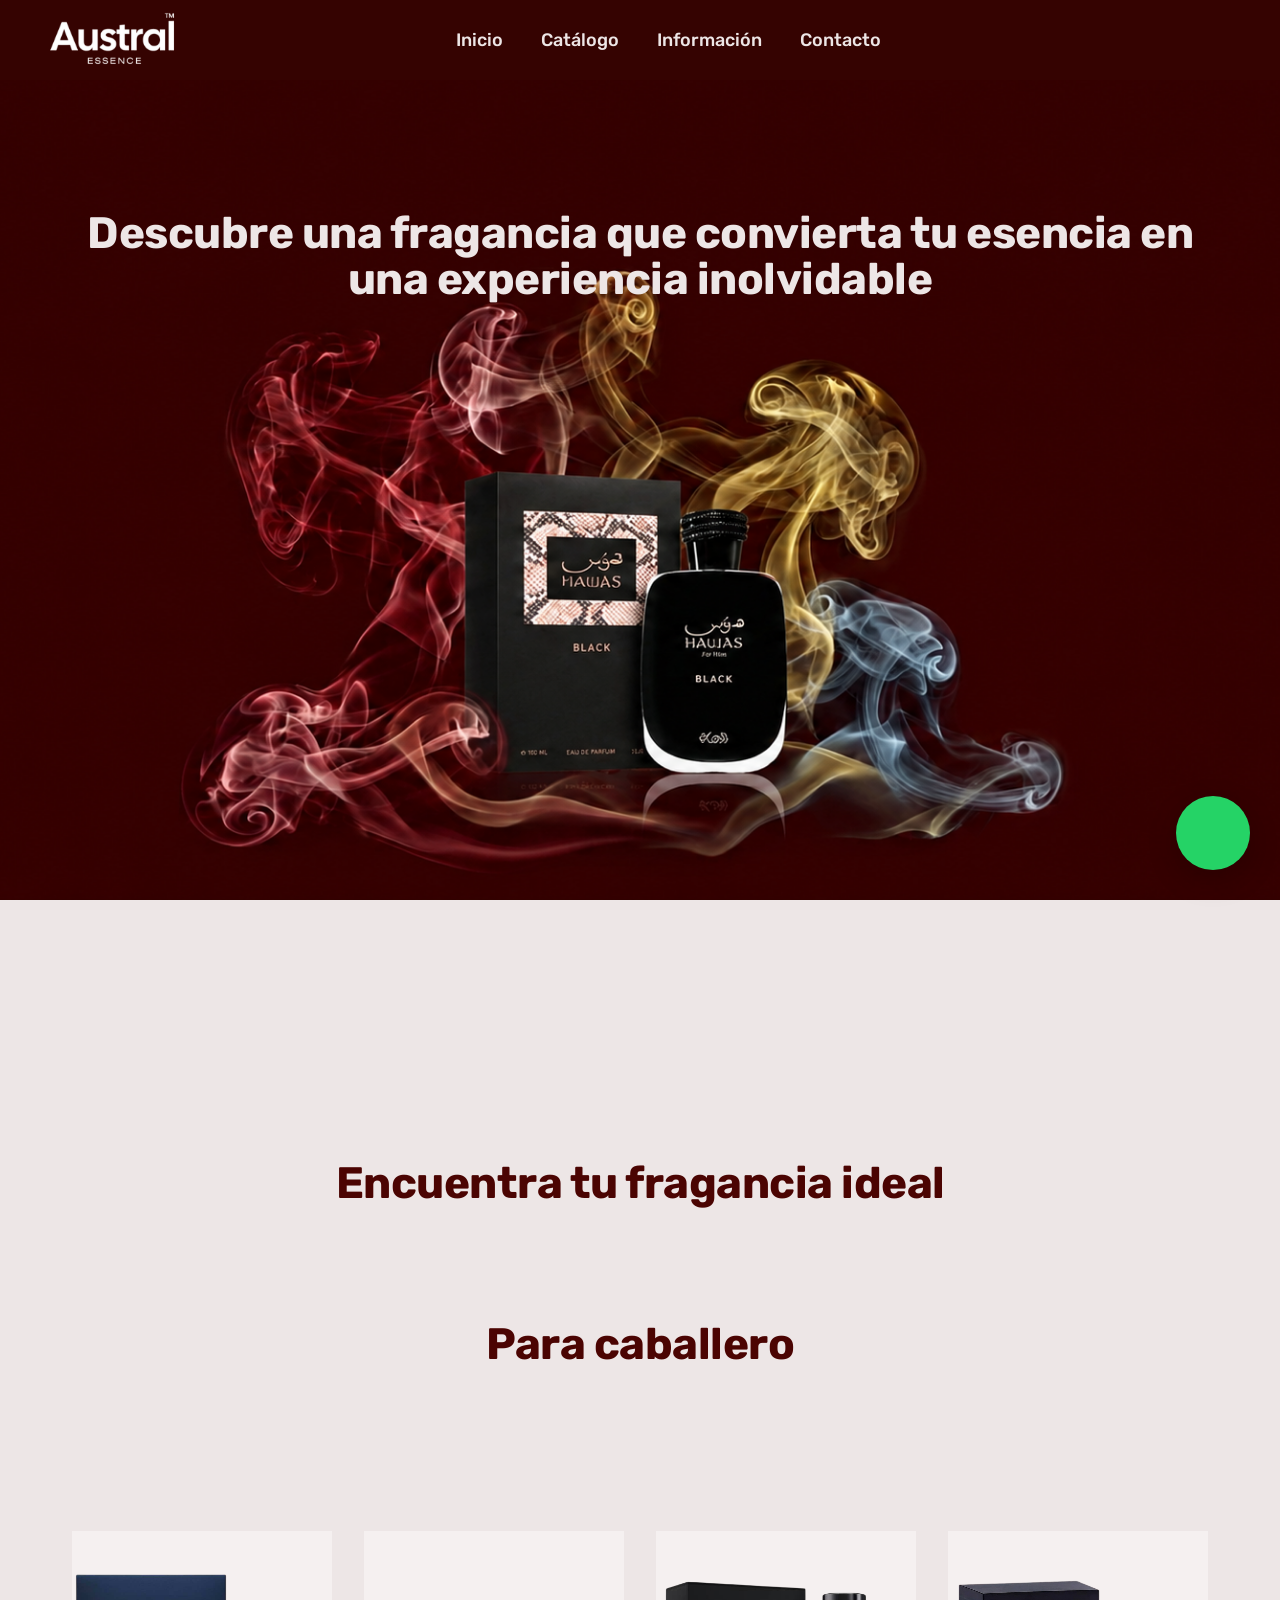
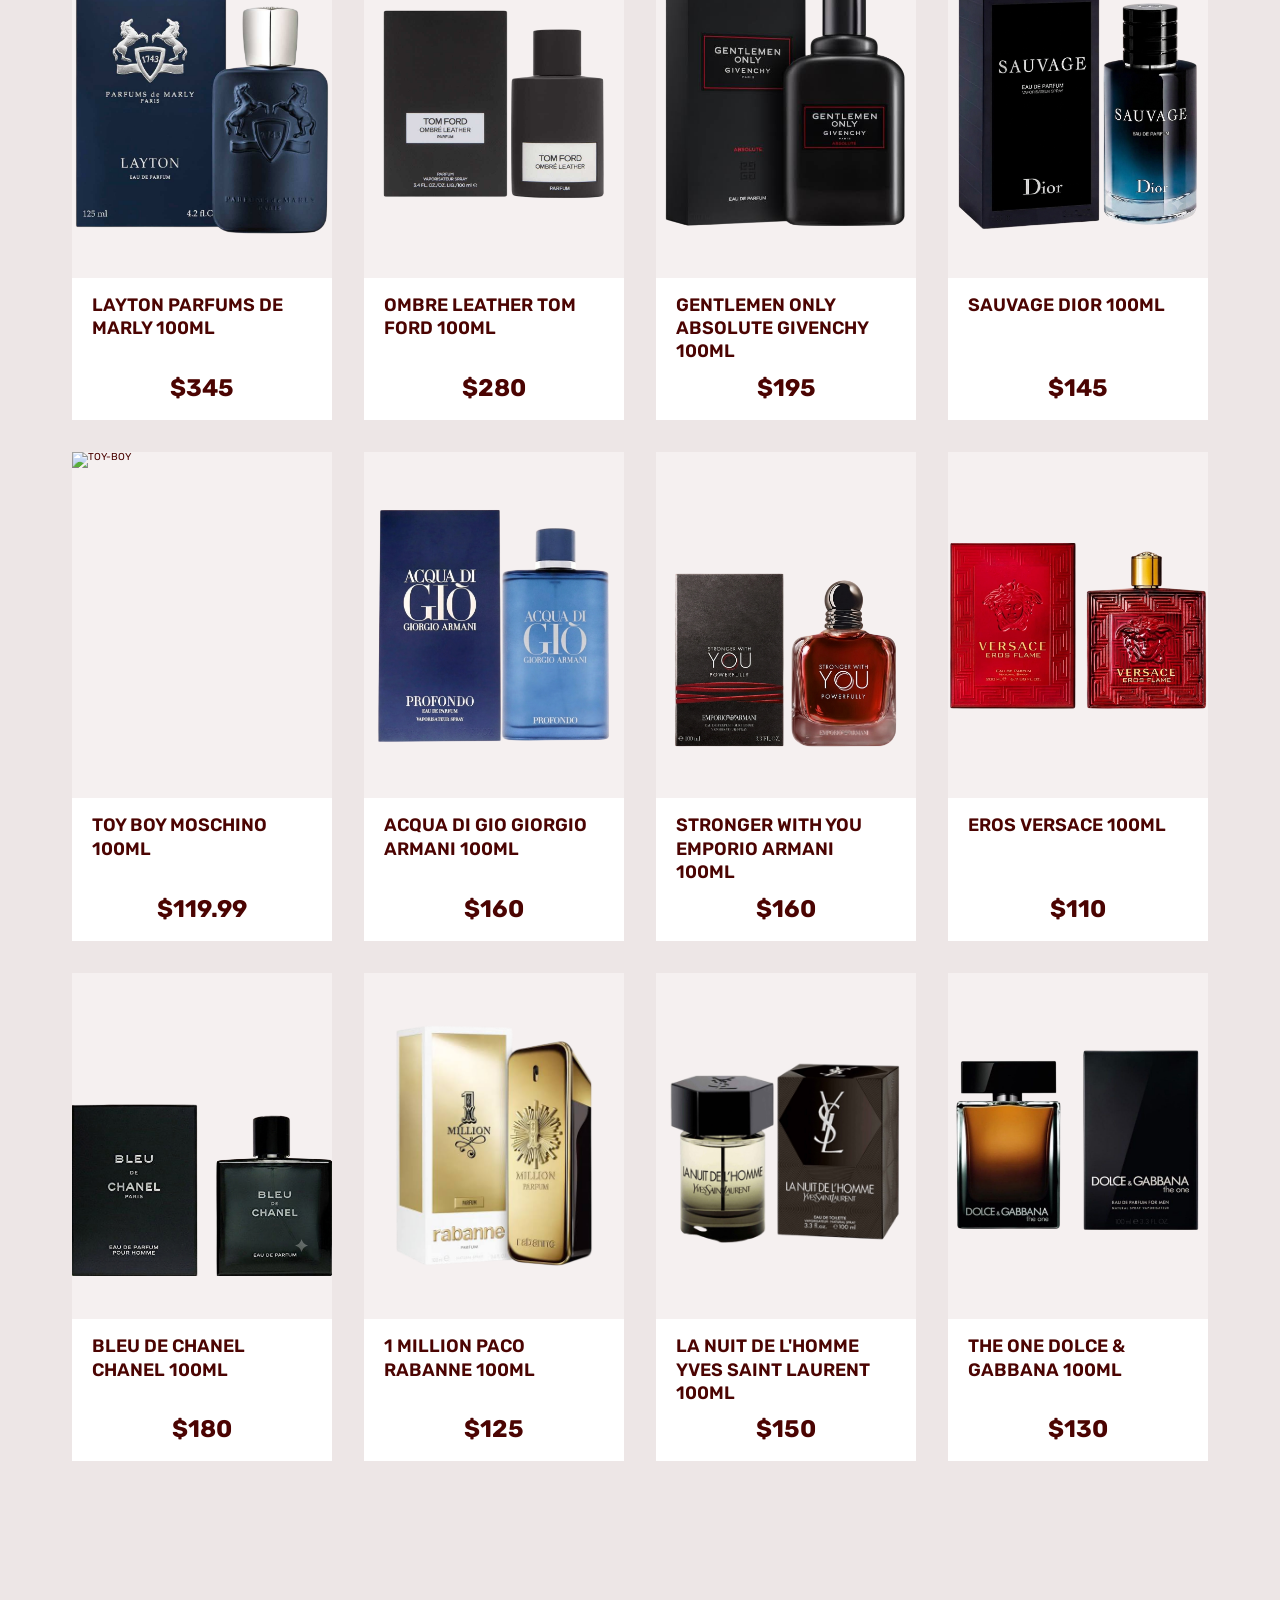
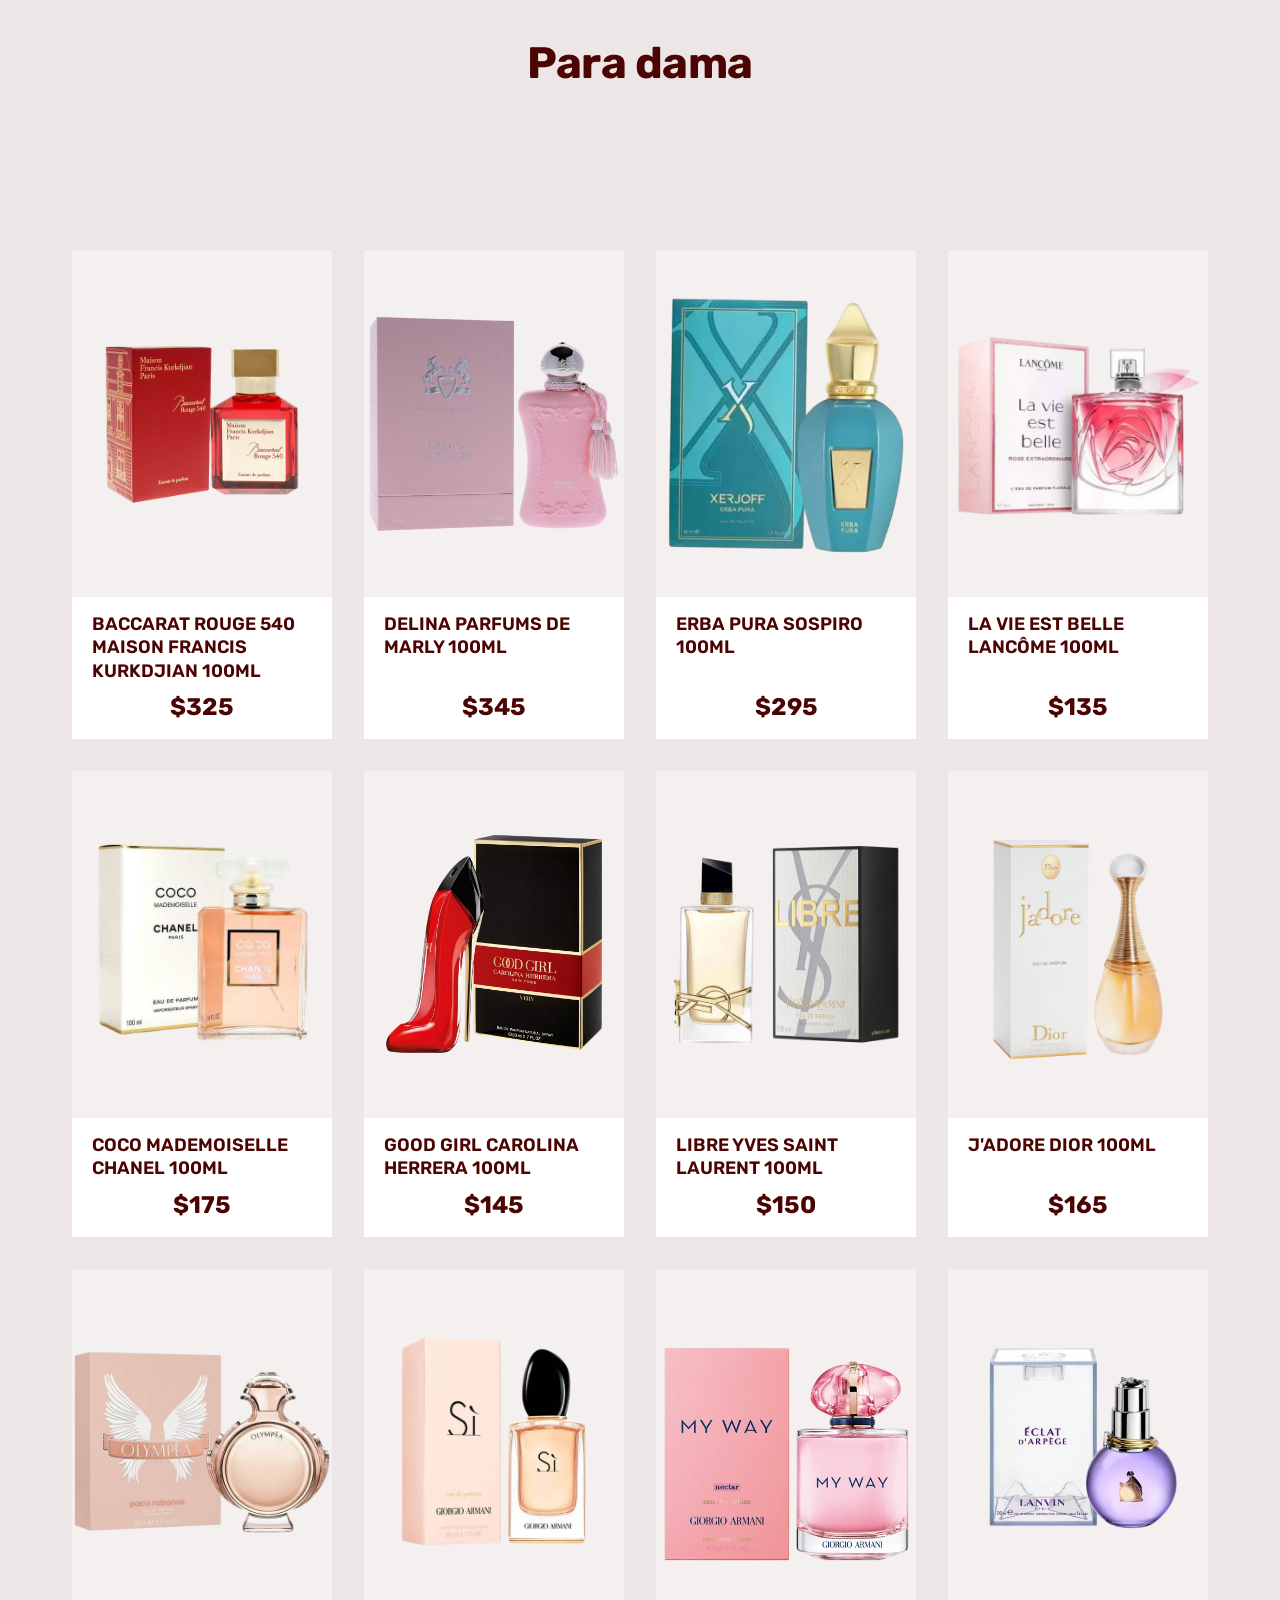
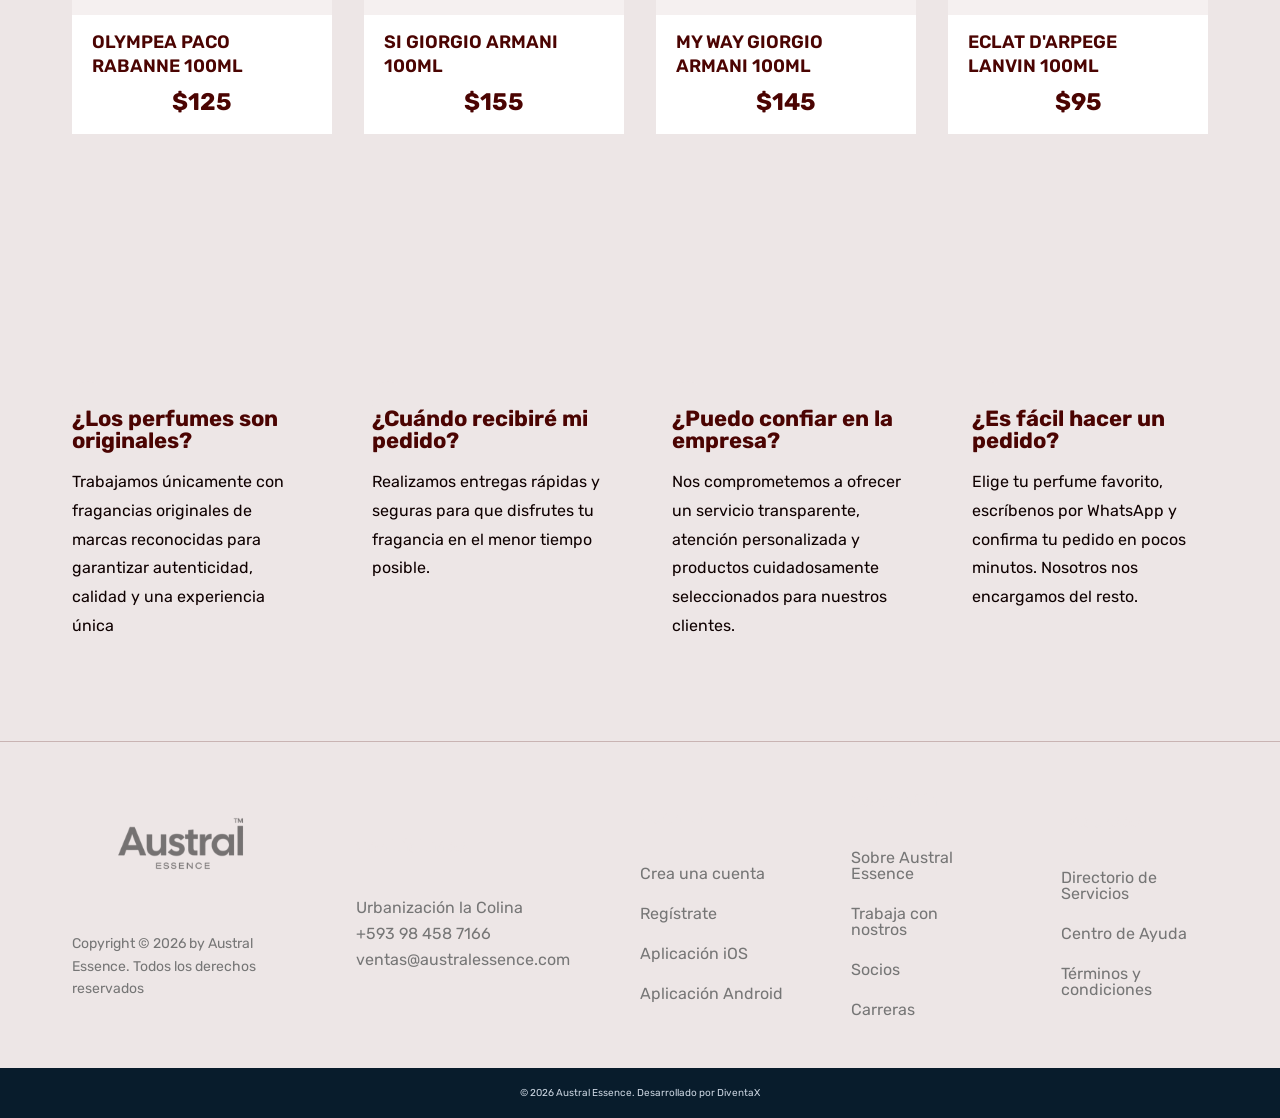
==== catalog.html @ ad8ed6f2 "Primer commit - Proyecto Austral Essence" ====
<!doctype html>
<html lang="en">
  <head>
    <meta charset="UTF-8" />
    <meta http-equiv="X-UA-Compatible" content="IE=edge" />
    

    <!-- Always include this line of code!!! -->
    <meta name="viewport" content="width=device-width, initial-scale=1.0" />   

    
    

    <link rel="stylesheet" href="css/general.css" />
    <link rel="stylesheet" href="css/style.css" />
    <link rel="stylesheet" href="css/queries.css" />
    <link rel="stylesheet" href="css/catalog.css" />

    <link rel="preconnect" href="https://fonts.gstatic.com" />
    <link
      href="https://fonts.googleapis.com/css2?family=Rubik:wght@400;500;600;700&display=swap"
      rel="stylesheet"
    />

    <script type="module" src="https://unpkg.com/ionicons@5.4.0/dist/ionicons/ionicons.esm.js"></script>
    <script nomodule src="https://unpkg.com/ionicons@5.4.0/dist/ionicons/ionicons.js"></script>
    
    <script defer src="js/script.js"></script>

    <title>Austral Essence</title>
  </head>

  <body>
    <div class="nav-hero-container">
      <header class="header">
        <a href="index.html">
          <img class="logo" alt="Negocio logo" src="img/logo.png" />
        </a>

        <nav class="main-nav">
          <ul class="main-nav-list">
            <li><a class="main-nav-link" href="index.html">Inicio</a></li>
            <li><a class="main-nav-link" href="catalog.html">Catálogo</a></li>
            <li><a class="main-nav-link" href="#">Información</a></li>
            <li><a class="main-nav-link" href="#contact">Contacto</a></li>
          </ul>
        </nav>

        <button class="btn-mobile-nav">
          <ion-icon class="icon-mobile-nav" name="menu-outline"></ion-icon>
          <ion-icon class="icon-mobile-nav" name="close-outline"></ion-icon>
        </button>

        <a href="#" class="nav-icon cart-icon">
          <ion-icon name="cart-outline"></ion-icon>
        </a>
      </header>

      <section class="section-hero">
        <div class="hero">
          <div class="hero-text-box">
            <h1 class="heading-primary hero-title">
              Descubre una fragancia que convierta tu esencia en una experiencia inolvidable
            </h1>

            
          </div>
          <div class="hero-img-box"></div>
        </div>
      </section>
    </div>

    
    <section class="container-catalog ">
      <div class="grid red">
        <h2 class="heading-primary hero-title red">
            Encuentra tu fragancia ideal
        </h2>

        <h2 class="heading-secondary red">
            Para caballero
        </h2>

        <div class ="catalog-window">
                                                       
               
        </div>
        

        <h2 class="heading-secondary red">
            Para dama
        </h2>

        <div class ="catalog-window">
             
        </div>
      </div>
    </section>

    <section class="section-featured">
        <div class="container grid grid--4-cols">
          <div class="feature">
            <ion-icon class="feature-icon" name="medal-outline"></ion-icon>
            <p class="feature-title">¿Los perfumes son originales?</p>
            <p class="feature-text">
              Trabajamos únicamente con fragancias originales de marcas reconocidas para garantizar autenticidad, calidad y una experiencia única
            </p>
          </div>
          <div class="feature">
            <ion-icon class="feature-icon" name="star-outline"></ion-icon>
            <p class="feature-title">¿Cuándo recibiré mi pedido?</p>
            <p class="feature-text">
             Realizamos entregas rápidas y seguras para que disfrutes tu fragancia en el menor tiempo posible.
            </p>
          </div>
          <div class="feature">
            <ion-icon
              class="feature-icon"
              name="accessibility-outline"
            ></ion-icon>
            <p class="feature-title">¿Puedo confiar en la empresa?</p>
            <p class="feature-text">
              Nos comprometemos a ofrecer un servicio transparente, atención personalizada y productos cuidadosamente seleccionados para nuestros clientes.
            </p>
          </div>
          <div class="feature">
            <ion-icon
              class="feature-icon"
              name="shield-checkmark-outline"
            ></ion-icon>
            <p class="feature-title">¿Es fácil hacer un pedido?</p>
            <p class="feature-text">
              Elige tu perfume favorito, escríbenos por WhatsApp y confirma tu pedido en pocos minutos. Nosotros nos encargamos del resto.
            </p>
          </div>
        </div>
      </section>

      <a
        href="https://w.app/uwqazv"
        class="whatsapp-btn"
        target="_blank"
        aria-label="Contactar por WhatsApp"
      >

      <ion-icon name="logo-whatsapp"></ion-icon>
    </a>

    <footer class="footer" id="contact">
      <div class="container grid grid--footer">        
        <div class="logo-col">
          <a href="#" class="footer-logo">
            <img class="logo" alt="Omnifood logo" src="img/logo.png" />
          </a>

          <div>
          <ul class="social-links">
            <li>
              <a class="footer-link" href="#"
                ><ion-icon class="social-icon" name="logo-instagram"></ion-icon
              ></a>
            </li>
            <li>
              <a class="footer-link" href="#"
                ><ion-icon class="social-icon" name="logo-facebook"></ion-icon
              ></a>
            </li>
            <li>
              <a class="footer-link" href="https://wa.link/pkm6du"
                ><ion-icon class="social-icon" name="logo-whatsapp"></ion-icon
              ></a>
            </li>
          </ul>
          </div>         
          
          <p class="copyright">
            Copyright &copy; <span class="year">2026</span> by Austral Essence.
            Todos los derechos reservados
          </p>
        </div>

        <div class="address-col">
          <p class="footer-heading">Contáctanos</p>
          <address class="contacts">
            <p class="address">Urbanización la Colina </p>
            <p>
              <a class="footer-link" href="https://wa.link/pkm6du"> +593 98 458 7166
              <a />
              <a class="footer-link" href="mailto:aquarpilardevida@gmail.com"
                >ventas@australessence.com</a
              >
            </p>
          </address>
        </div>

        <nav class="nav-col">
          <p class="footer-heading">Cuenta</p>
          <ul class="footer-nav">
            <li><a class="footer-link" href="#">Crea una cuenta</a></li>
            <li><a class="footer-link" href="#">Regístrate</a></li>
            <li><a class="footer-link" href="#">Aplicación iOS </a></li>
            <li><a class="footer-link" href="#">Aplicación Android</a></li>
          </ul>
        </nav>

        <nav class="nav-col">
          <p class="footer-heading">Compañía</p>
          <ul class="footer-nav">
            <li><a class="footer-link" href="#">Sobre Austral Essence</a></li>
            <li><a class="footer-link" href="#">Trabaja con nostros</a></li>
            <li><a class="footer-link" href="#">Socios</a></li>
            <li><a class="footer-link" href="#">Carreras</a></li>
          </ul>
        </nav>

        <nav class="nav-col">
          <p class="footer-heading">Recursos</p>
          <ul class="footer-nav">
            <li><a class="footer-link" href="#">Directorio de Servicios </a></li>
            <li><a class="footer-link" href="#">Centro de Ayuda</a></li>
            <li><a class="footer-link" href="#">Términos y condiciones</a></li>
          </ul>
        </nav>
      </div>
    </footer>

      <footer class="diventax">
      <p>© 2026 Austral Essence. Desarrollado por DiventaX</p>
    </footer> 

    <script src="js/perfums.js"></script>
    <script src="js/catalog.js"></script>
  </body>
</html>
---- css/general.css ----
/* COLORES */
/* texto general: #ede6e6
  fondo: #4B0402 
  hover: #c9b4b3*/

* {
  padding: 0;
  margin: 0;
  box-sizing: border-box;
}

html {
  /* font-size: 10px; */

  /* 10px / 16px = 0.625 = 62.5% */
  /* Percentage of user's browser font-size setting */
  font-size: 62.5%;
  overflow-x: hidden;

  /* Does NOT work on Safari */
  /* scroll-behavior: smooth; */
}

body {
  font-family: "Rubik", sans-serif;
  line-height: 1;
  font-weight: 400;
  color: #ede6e6;
  overflow-x: hidden;
  background-color: #ede6e6;
}

/**************************/
/* GENRAL REUSABLE COMPONENTS */
/**************************/

.container {
  /* 1140px */
  max-width: 120rem;
  padding: 0 3.2rem;
  margin: 0 auto;
}

.grid {
  display: grid;
  column-gap: 6.4rem;
  row-gap: 9.6rem;

  /* margin-bottom: 9.6rem; */
}

/* .grid:last-child {
  margin-bottom: 0;
} */

.grid:not(:last-child) {
  margin-bottom: 9.6rem;
}

.grid--2-cols {
  grid-template-columns: repeat(2, 1fr);
}

.grid--3-cols {
  grid-template-columns: repeat(3, 1fr);
}

.grid--4-cols {
  grid-template-columns: repeat(4, 1fr);
}

/* .grid--5-cols {
  grid-template-columns: repeat(5, 1fr);
} */

.grid--center-v {
  align-items: center;
}

.heading-primary,
.heading-secondary,
.heading-tertiary {
  font-weight: 700;
  color: #4b0402;
  /* color: #45260a; */
  /* color: #343a40; */
  letter-spacing: -0.5px;
}

.heading-primary {
  font-size: 6rem;
  line-height: 1.05;
  margin-bottom: 3.2rem;
}

.heading-secondary {
  display: flex;
  font-size: 4.4rem;
  line-height: 1.2;
  margin-bottom: 9.6rem;
  justify-content: center;
}

.heading-tertiary {
  font-size: 3rem;
  line-height: 1.2;
  margin-bottom: 3.2rem;
  justify-content: center;
}

.subheading {
  display: block;
  font-size: 2rem;
  font-weight: 500;
  color: #53beeb;
  text-transform: uppercase;
  margin-bottom: 1.6rem;
}

.btn,
.btn:link,
.btn:visited {
  display: inline-block;

  text-decoration: none;
  font-size: 2.4rem;
  font-weight: 600;
  padding: 1.6rem 3.2rem;
  border-radius: 9px;

  /* Only necessary for .btn */
  border: none;
  cursor: pointer;
  font-family: inherit;

  /* Put transition on original "state" */
  /* transition: background-color 0.3s; */
  transition: all 0.3s;
}

.btn--full:link,
.btn--full:visited {
  background-color: #ede6e6;
  color: #4b0402;
}

.btn--full:hover,
.btn--full:active {
  background-color: #c9b4b3;
}

.btn--outline:link,
.btn--outline:visited {
  background-color: #edfaf9;
  color: #152943;
}

.btn--outline:hover,
.btn--outline:active {
  background-color: #dcf6f3;

  /* border: 3px solid #fff; */

  /* Trick to add border inside */
  box-shadow: inset 0 0 0 3px #dcf6f3;
}

.btn--form {
  background-color: #edfaf9;
  color: #152943;
  align-self: end;
  padding: 1.2rem;
}

.btn--form:hover {
  background-color: #b9ede8;
  color: #555;
}

.link:link,
.link:visited {
  display: inline-block;
  color: #47bcb1;
  text-decoration: none;
  border-bottom: 1px solid currentColor;
  padding-bottom: 2px;
  transition: all 0.3s;
}

.link:hover,
.link:active {
  color: #87d2f1;
  border-bottom: 1px solid transparent;
}

.list {
  list-style: none;
  display: flex;
  flex-direction: column;
  gap: 1.6rem;
}

.list-item {
  font-size: 1.8rem;
  display: flex;
  align-items: center;
  gap: 1.6rem;
  line-height: 1.2;
}

.list-icon {
  width: 3rem;
  height: 3rem;
  color: #87d2f1;
}

*:focus {
  outline: none;
  /* outline: 4px dotted #e67e22; */
  /* outline-offset: 8px; */
  box-shadow: 0 0 0 0.8rem rgba(86, 206, 230, 0.5);
}

/* HELPER/SETTINGS CLASSES */
.margin-right-sm {
  margin-right: 1.6rem !important;
}

.margin-bottom-md {
  margin-bottom: 4.8rem !important;
}

.center-text {
  text-align: center;
}

strong {
  font-weight: 500;
}

.whatsapp-btn {
  position: fixed;
  bottom: 3rem;
  right: 3rem;
  width: 7.4rem;
  height: 7.4rem;
  background-color: #25d366;
  color: #fff;
  border-radius: 50%;
  display: flex;
  justify-content: center;
  align-items: center;
  text-decoration: none;
  box-shadow: 0 10px 30px rgba(0, 0, 0, 0.2);
  z-index: 9999;
  transition: all 0.3s ease;
}

.whatsapp-btn ion-icon {
  font-size: 4.4rem;
}

.white {
  color: #ede6e6 !important;
}

.red {
  color: #4b0402 !important;
}

.diventax {
  background: #081c2c;
  text-align: center;
  padding: 2rem;
  color: #cbd5e1;
}

.diventax p {
  margin: 0;
}
---- css/style.css ----
/**************************/
/* HEADER */
/**************************/

.nav-hero-container {
  width: 100%;
  height: 100vh;
  background-image: url("../img/hero-section.png");
  background-size: cover;

  background-position: center;
}
.header {
  display: flex;
  justify-content: space-between;
  align-items: center;
  /* background-color: #4b0402; */

  /* Because we want header to be sticky later */
  height: 8rem;
  padding: 0 4.8rem;

  position: fixed; /* Cambiado de 'relative' a 'fixed' */
  top: 0;
  left: 0;
  right: 0;
  z-index: 9999; /* Asegura que esté por encima de otros elementos */
  background-color: #350301; /* Fondo semi-transparente para legibilidad */
  backdrop-filter: blur(10px); /* Efecto de desenfoque opcional */
}

.logo {
  height: 7rem;
  align-self: baseline;
}

.nav-icon {
  bottom: 3rem;
  right: 3rem;
  width: 7.4rem;
  height: 7.4rem;
  color: #ede6e6;
  font-size: 4rem;
  display: flex;
  justify-content: center;
  align-items: center;
  text-decoration: none;

  transition: all 0.3s ease;
}

.main-nav {
  flex: 1;
  display: flex;
  justify-content: center;
}

.main-nav-list {
  list-style: none;
  display: flex;
  align-items: center;
  gap: 3.8rem;
}

.main-nav-link:link,
.main-nav-link:visited {
  display: inline-block;
  text-decoration: none;
  color: #ede6e6;
  font-weight: 500;
  font-size: 1.8rem;
  transition: all 0.3s;
}

.main-nav-link:hover,
.main-nav-link:active {
  color: #c9b4b3;
}

.main-nav-link.nav-cta:link,
.main-nav-link.nav-cta:visited {
  padding: 1.2rem 2.4rem;
  border-radius: 9px;
  color: #4b0402;
  background-color: #ede6e6;
}

.main-nav-link.nav-cta:hover,
.main-nav-link.nav-cta:active {
  background-color: #c9b4b3;
}

/* MOBILE */
.btn-mobile-nav {
  border: none;
  background: none;
  cursor: pointer;

  display: none;
}

.icon-mobile-nav {
  height: 4.8rem;
  width: 4.8rem;
  color: #333;
}

.icon-mobile-nav[name="close-outline"] {
  display: none;
}

/**************************/
/* HERO SECTION */
/**************************/

.section-hero {
  display: flex;
  align-items: center;
  /* background-color: #dcf6f3; */
  /* padding: 14.8rem 0 14.8rem 0; */
  /* height: 100vh; */
}

.hero {
  max-width: 130rem;
  margin: 0 auto;
  padding: 0 3.2rem;
  display: grid;
  grid-template-rows: 1fr 1fr;
  gap: 9.6rem;
  align-items: center;
  justify-content: center;
}

/* .hero-description {
  font-size: 2.4rem;
  line-height: 1.6;
  margin-bottom: 4.8rem;
  color: #dcf6f3;
} */

.hero-title {
  color: #ede6e6;
  text-align: center;
  padding-top: 8rem;
  margin-top: 13rem;
}

.hero-btn-container {
  display: flex;
  justify-content: center;
}

/* ==========================
====SECTION BRANDS ======
========================== */

.section-brands {
  padding: 10rem 0;
  background-color: #ede6e6;
}

.brands-description {
  max-width: 72rem;
  margin: 2rem auto 8rem;
  text-align: center;
  font-size: 1.9rem;
  line-height: 1.8;
  color: #6b7280;
}

.brands-grid {
  display: grid;
  grid-template-columns: repeat(5, 1fr);
  gap: 3.2rem;
  align-items: center;
}

.brand-card {
  background: #fff;
  border-radius: 1.8rem;
  padding: 3rem;
  display: flex;
  justify-content: center;
  align-items: center;

  box-shadow: 0 1rem 3rem rgba(0, 0, 0, 0.05);

  transition: all 0.35s;
}

.brand-card:hover {
  transform: translateY(-8px);

  box-shadow: 0 2rem 4rem rgba(0, 0, 0, 0.1);
}

.brand-card img {
  width: 15rem;

  max-width: 100%;

  filter: grayscale(100%);

  opacity: 0.8;

  transition: 0.35s;
}

.brand-card:hover img {
  filter: grayscale(0);

  opacity: 1;
}

/***************************/
/*******SERVICES************/
/***************************/

.section-services {
  padding: 10rem 0;
  background-color: #ede6e6;
}

.services-description {
  max-width: 75rem;
  margin: 2.4rem auto 8rem auto;
  text-align: center;
  font-size: 1.9rem;
  line-height: 1.8;
  color: #6b7280;
}

.services-slider {
  display: flex;
  align-items: center;
  gap: 2.4rem;
}

.slider-window {
  overflow: hidden;
  flex: 1;
}

.slider-track {
  display: flex;
  gap: 3.2rem;
  transition: transform 0.1s cubic-bezier(0.4, 0, 0.2, 1);
}

.service-card {
  min-width: calc((100% - 6.4rem) / 3);
  display: flex;
  flex-direction: column;
  overflow: hidden;
  background: #fff;

  box-shadow: 0 1rem 3rem rgba(0, 0, 0, 0.06);
  transition: all 0.35s;
}

.service-card:hover {
  transform: translateY(-10px);
  box-shadow: 0 2rem 4rem rgba(0, 0, 0, 0.12);
}

.service-img {
  width: 100%;
  object-fit: cover;
  display: block;
}

.service-content {
  padding: 3rem;
  display: flex;
  flex-direction: column;
  flex: 1;
  color: #4b0402;
}

.service-title {
  font-size: 2.6rem;
  color: #4b0402;
  margin-bottom: 1rem;
  line-height: 1.2;

  align-self: center;
  text-align: center;

  /* Same height for all titles */
  min-height: calc(2.6rem * 1.2 * 2);

  display: flex;
  align-items: flex-start;
  justify-content: center;
}

.service-subtitle {
  font-size: 2rem;
  color: #4b0402;
  margin-bottom: 1rem;
  line-height: 1.2;
  align-self: center;
}

.service-text {
  font-size: 1.7rem;
  color: #6b7280;
  line-height: 1.8;
  margin-bottom: auto;
}

.slider-btn {
  width: 5rem;
  height: 5rem;
  border: none;
  border-radius: 50%;
  cursor: pointer;
  background-color: #ede6e6;
  color: #4b0402;
  display: flex;
  justify-content: center;
  align-items: center;
  transition: all 0.3s;
  flex-shrink: 0;
}

.slider-btn:hover {
  background-color: #4b0402;
  color: #ede6e6;
  transform: scale(1.05);
}

.slider-btn ion-icon {
  font-size: 4rem;
}

.service-img {
  transition: transform 0.45s;
}

.service-card:hover .service-img {
  transform: scale(1.08);
}

.service-link {
  position: relative;
}

.service-link:hover {
  padding-left: 0.4rem;
}

.slider-track {
  will-change: transform;
}

.perfum-price {
  color: #4b0402;
  align-self: center;
  font-size: 3rem;
  margin-bottom: 1rem;
}

.perfum-attributes {
  list-style: none;
  display: flex;
  flex-direction: column;
  gap: 2rem;
}

.perfum-attribute {
  font-size: 1.8rem;
  display: flex;
  align-items: center;
  gap: 1.6rem;
}

.perfum-icon {
  height: 2.4rem;
  width: 2.4rem;
  color: #4b0402;
}

/**************************/
/* HOW IT WORKS SECTION */
/**************************/

.section-how {
  padding: 9.6rem 0;
  background-color: #350301;
}

.step-number {
  font-size: 8.6rem;
  font-weight: 600;
  color: #ede6e6;
  margin-bottom: 1.2rem;
}

.white {
  color: #ede6e6 !important;
}

.step-description {
  font-size: 2rem;
  line-height: 1.8;
}

.step-img-box {
  position: relative;
  display: flex;
  align-items: center;
  justify-content: center;
}

.step-img {
  width: 45%;
  display: block;
  /* transform: translateX(23px); */
}

/**************************/
/* FEATURED */
/**************************/

.feature-icon {
  color: #4b0402;
  height: 3.2rem;
  width: 3.2rem;
  background-color: #ede6e6;
  margin-bottom: 3.2rem;
  padding: 1.6rem;
  border-radius: 50%;
}

.feature-title {
  font-size: 2.2rem;
  color: #4b0402;
  font-weight: 700;
  margin-bottom: 1.6rem;
}

.feature-text {
  font-size: 1.6rem;
  line-height: 1.8;
  color: #0f0100;
}

.section-featured {
  padding-top: 10rem;
  padding-bottom: 10rem;
  background-color: #ede6e6;
}

/**************************/
/* FOOTER */
/**************************/

.footer {
  padding: 5rem 0;
  border-top: 1px solid #c9b4b3;
  background-color: #ede6e6;
}

.grid--footer {
  grid-template-columns: 1.5fr 1.5fr 1fr 1fr 1fr;
  align-items: center;
}

.center {
  display: flex;
  align-items: center;
}

.logo-col {
  display: flex;
  flex-direction: column;
  align-items: center;
}

.logo-col img {
  filter: brightness(0);
  opacity: 50%;
}

.footer-logo {
  display: block;
  margin-bottom: 3.2rem;
}

.social-links {
  list-style: none;
  display: flex;
  gap: 2.4rem;
}

.social-icon {
  height: 2.4rem;
  width: 2.4rem;
}

.copyright {
  font-size: 1.4rem;
  line-height: 1.6;
  color: #767676;
  margin-top: 2rem;
  align-self: center;
}

.footer-heading {
  font-size: 1.8rem;
  font-weight: 500;
  margin-bottom: 4rem;
}

.contacts {
  font-style: normal;
  font-size: 1.6rem;
  line-height: 1.6;
}

.address {
  color: #767676;
}

.footer-nav {
  list-style: none;
  display: flex;
  flex-direction: column;
  gap: 2.4rem;
}

.footer-link:link,
.footer-link:visited {
  text-decoration: none;
  font-size: 1.6rem;
  color: #767676;
  transition: all 0.3s;
}

.footer-link:hover,
.footer-link:active {
  color: #555;
}
---- css/queries.css ----
/* rem and em do NOT depend on html font-size in media queries! Instead, 1rem = 1em = 16px */

/**************************/
/* BELOW 1344px (Smaller desktops) */
/**************************/

@media (max-width: 84em) {
  .hero {
    max-width: 120rem;
  }

  .heading-primary {
    font-size: 4.4rem;
  }

  .gallery {
    grid-template-columns: repeat(2, 1fr);
  }
}

/**************************/
/* BELOW 1200px (Landscape Tablets) */
/**************************/

@media (max-width: 75em) {
  html {
    /* 9px / 16px  */
    font-size: 56.25%;
  }

  .grid {
    column-gap: 4.8rem;
    row-gap: 6.4rem;
  }

  .heading-secondary {
    font-size: 3.6rem;
  }

  .heading-tertiary {
    font-size: 2.4rem;
  }

  .header {
    padding: 0 3.2rem;
  }

  .main-nav-list {
    gap: 3.2rem;
  }

  .hero {
    gap: 4.8rem;
  }

  .testimonials-container {
    padding: 9.6rem 3.2rem;
  }
}

/**************************/
/* BELOW 944px (Tablets) */
/**************************/

@media (max-width: 59em) {
  html {
    /* 8px / 16px = 0.5 = 50% */
    font-size: 50%;
  }

  .hero {
    grid-template-columns: 1fr;
    padding: 0 8rem;
    gap: 6.4rem;
  }

  .hero-text-box,
  .hero-img-box {
    text-align: center;
  }

  .hero-img {
    width: 60%;
  }

  .delivered-meals {
    justify-content: center;
    margin-top: 3.2rem;
  }

  .logos img {
    height: 2.4rem;
  }

  .step-number {
    font-size: 7.4rem;
  }

  .meal-content {
    padding: 2.4rem 3.2rem 3.2rem 3.2rem;
  }

  .section-testimonials {
    grid-template-columns: 1fr;
  }

  .gallery {
    grid-template-columns: repeat(6, 1fr);
  }

  .cta {
    /* 3/5 = 60% + 2/5 = 40% */
    grid-template-columns: 3fr 2fr;
  }

  .cta-form {
    grid-template-columns: 1fr;
  }

  .btn--form {
    margin-top: 1.2rem;
  }

  /* MOBILE NAVIGATION */
  .btn-mobile-nav {
    display: block;
    z-index: 9999;
  }

  .main-nav {
    background-color: rgba(255, 255, 255, 0.9);
    -webkit-backdrop-filter: blur(5px);
    backdrop-filter: blur(10px);
    position: absolute;
    top: 0;
    left: 0;
    width: 100%;
    height: 100vh;
    transform: translateX(100%);

    display: flex;
    align-items: center;
    justify-content: center;
    transition: all 0.5s ease-in;

    /* Hide navigation */
    /* Allows NO transitions at all */
    /* display: none; */

    /* 1) Hide it visually */
    opacity: 0;

    /* 2) Make it unaccessible to mouse and keyboard */
    pointer-events: none;

    /* 3) Hide it from screen readers */
    visibility: hidden;
  }

  .nav-open .main-nav {
    opacity: 1;
    pointer-events: auto;
    visibility: visible;
    transform: translateX(0);
  }

  .nav-open .icon-mobile-nav[name="close-outline"] {
    display: block;
  }

  .nav-open .icon-mobile-nav[name="menu-outline"] {
    display: none;
  }

  .main-nav-list {
    flex-direction: column;
    gap: 4.8rem;
  }

  .main-nav-link:link,
  .main-nav-link:visited {
    font-size: 3rem;
  }
}

/**************************/
/* BELOW 704px (Smaller tablets) */
/**************************/

@media (max-width: 44em) {
  .grid--3-cols,
  .grid--4-cols {
    grid-template-columns: repeat(2, 1fr);
  }

  .diets {
    grid-column: 1 / -1;
    justify-self: center;
  }

  .heading-secondary {
    margin-bottom: 4.8rem;
  }

  .pricing-plan {
    width: 100%;
  }

  .grid--footer {
    grid-template-columns: repeat(6, 1fr);
  }

  .logo-col,
  .address-col {
    grid-column: span 3;
  }

  .nav-col {
    grid-row: 1;
    grid-column: span 2;
    margin-bottom: 3.2rem;
  }

  .section-services {
    padding: 10rem 0 2rem 0;
  }

  .services-description {
    margin: 2rem auto 3rem;
    font-size: 1.6rem;
  }

  .service-card {
    height: auto;
    min-width: 100%;
  }

  .slider-btn {
    width: 3rem;
    height: 3rem;
  }

  .service-content {
    padding: 2rem;
  }

  .service-title {
    font-size: 2.2rem;
    margin-top: 1.8rem;
    margin-bottom: 1.8rem;
  }

  .service-text {
    font-size: 1.7rem;
    margin-bottom: 0;
  }
}

/**************************/
/* BELOW 544px (Phones) */
/**************************/

@media (max-width: 34em) {
  .grid {
    row-gap: 4.8rem;
  }

  .grid--2-cols,
  .grid--3-cols,
  .grid--4-cols {
    grid-template-columns: 1fr;
  }

  .btn,
  .btn:link,
  .btn:visited {
    padding: 2.4rem 1.6rem;
  }

  .heading-primary {
    font-size: 6rem;
  }

  .main-nav-link:link,
  .main-nav-link:visited {
    font-size: 3rem;
    color: #4b0402; /* Color del texto de los enlaces */
    /* Cambiar a: */
    /* color: #ffffff; */ /* Blanco */
    /* color: #000000; */ /* Negro */
    /* color: #ffd700; */ /* Dorado */
  }

  .section-hero {
    max-heights: 100vh;
  }

  .hero {
    min-height: 100vh;
    align-items: center;
  }

  .hero-title {
    margin-top: 25rem;
  }

  .brands-grid {
    grid-template-columns: 1fr;
  }

  .section-services {
    margin-bottom: 10rem;
  }

  .step-img-box {
    display: flex;
    align-items: center; /* vertical */
    justify-content: center;
  }

  .step-img {
    width: 40%;
  }

  .cart-icon {
    display: none;
  }
}

@media (max-width: 75em) {
  .no-flexbox-gap .main-nav-list li:not(:last-child) {
    margin-right: 3.2rem;
  }
}

@media (max-width: 59em) {
  .no-flexbox-gap .main-nav-list li:not(:last-child) {
    margin-right: 0;
    margin-bottom: 4.8rem;
  }
}
---- css/catalog.css ----
/**************************/
/* CATALOG */
/**************************/

.container-catalog {
  width: 100%;
  max-width: 120rem;
  padding: 0 3.2rem;
  margin: 0 auto;
  background-color: #ede6e6;
  padding-top: 5rem;
  padding-bottom: 10rem;
}

.catalog-window {
  display: grid;
  grid-template-columns: repeat(4, 1fr);
  gap: 3.2rem;
  margin: 3.2rem 0 6.4rem 0;
}

.catalog-card {
  display: flex;
  flex-direction: column;
  overflow: hidden;

  transition: all 0.35s ease;
  color: #4b0402;
  width: 100%; /* Cambiado de 35rem a 100% */
  height: auto; /* Cambiado de 50rem a auto */
}

.catalog-card:hover {
  transform: translateY(-8px);
}

.catalog-img {
  width: 100%;
  height: auto; /* Cambiado de 35rem a auto */
  aspect-ratio: 3/4; /* Mantiene proporción 3:4 (como un perfume vertical) */
  object-fit: contain; /* Cambiado de cover a contain */
  display: block;
  transition: transform 0.45s ease;
  background-color: #f5f0f0; /* Fondo de respaldo */
}

.catalog-card:hover .catalog-img {
  transform: scale(1.05);
}

.catalog-content {
  padding: 1.6rem 2rem 0.8rem;
  flex: 1;
  display: flex;
  flex-direction: column;
  background-color: #ffffff;
}

.ctg-card-title {
  font-size: 1.8rem;
  font-weight: 600;
  color: #4b0402;
  text-transform: uppercase;
  text-align: left;
  margin: 0 0 0.4rem 0;
  line-height: 1.3;
}

.ctg-card-price {
  font-size: 2.4rem;
  font-weight: 700;
  color: #4b0402;
  padding: 0 2rem 2rem;
  background-color: #ffffff;
  margin: 0;
  text-align: center;
}

/* Añadir subtítulo opcional */
.ctg-card-subtitle {
  font-size: 1.4rem;
  color: #6b7280;
  margin: 0 0 0.8rem 0;
  text-align: left;
}

/**************************/
/* CATALOG - RESPONSIVE */
/**************************/

/* Tablets grandes: 3 columnas */
@media (max-width: 64em) {
  /* 1024px */
  .catalog-window {
    grid-template-columns: repeat(3, 1fr);
    gap: 2.8rem;
  }
}

/* Tablets: 2 columnas */
@media (max-width: 48em) {
  /* 768px */
  .catalog-window {
    grid-template-columns: repeat(2, 1fr);
    gap: 2.4rem;
  }

  .catalog-img {
    height: 20rem;
  }

  .ctg-card-title {
    font-size: 1.6rem;
  }

  .ctg-card-price {
    font-size: 2rem;
  }

  .cart-outline {
    display: none;
  }
}

/* Móviles grandes: 2 columnas */
@media (max-width: 34em) {
  /* 544px */

  .container-catalog {
    padding: 0 1.6rem;
  }

  .catalog-window {
    grid-template-columns: repeat(2, 1fr);
    gap: 1.6rem;
  }

  .catalog-img {
    height: 16rem;
  }

  .catalog-content {
    padding: 1.2rem 1.2rem 0.4rem;
  }

  .ctg-card-title {
    font-size: 1.4rem;
    margin-bottom: 0.2rem;
  }

  .ctg-card-price {
    font-size: 1.8rem;
    padding: 0 1.2rem 1.2rem;
  }

  .cart-icon {
    display: none;
  }
}

/* Móviles muy pequeños: 1 columna */
@media (max-width: 25em) {
  /* 400px */
  .catalog-window {
    grid-template-columns: 1fr;
    gap: 2rem;
  }

  .catalog-img {
    height: 22rem;
  }

  .ctg-card-title {
    font-size: 1.8rem;
  }

  .ctg-card-price {
    font-size: 2.4rem;
  }

  .cart-outline {
    display: none;
  }
}

/* Ajustes para títulos en catálogo */
.container-catalog .heading-primary {
  margin-bottom: 0;
  text-align: center;
}

.container-catalog .heading-secondary {
  margin-bottom: 3.2rem;
  margin-top: 1.6rem;
  text-align: center;
}

.container-catalog .red {
  color: #4b0402 !important;
}

.container-catalog .grid {
  margin-bottom: 0;
}
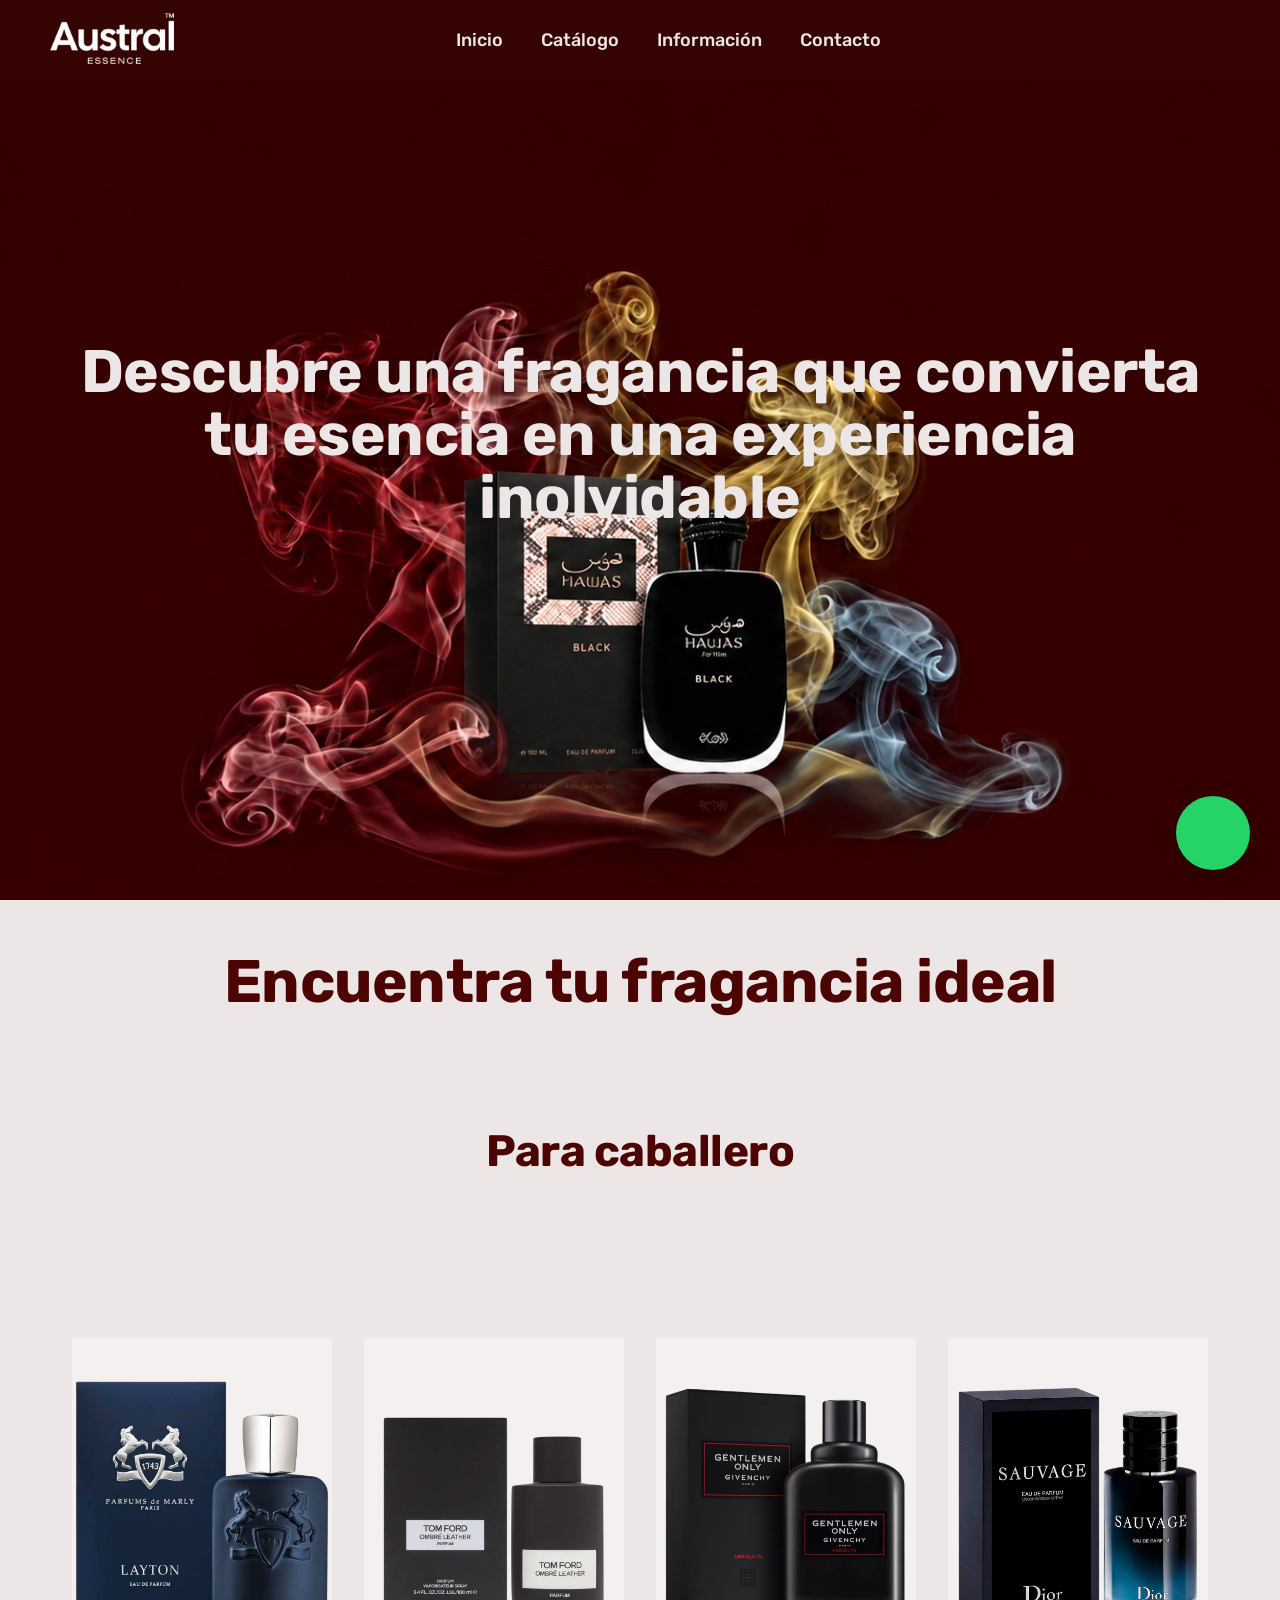
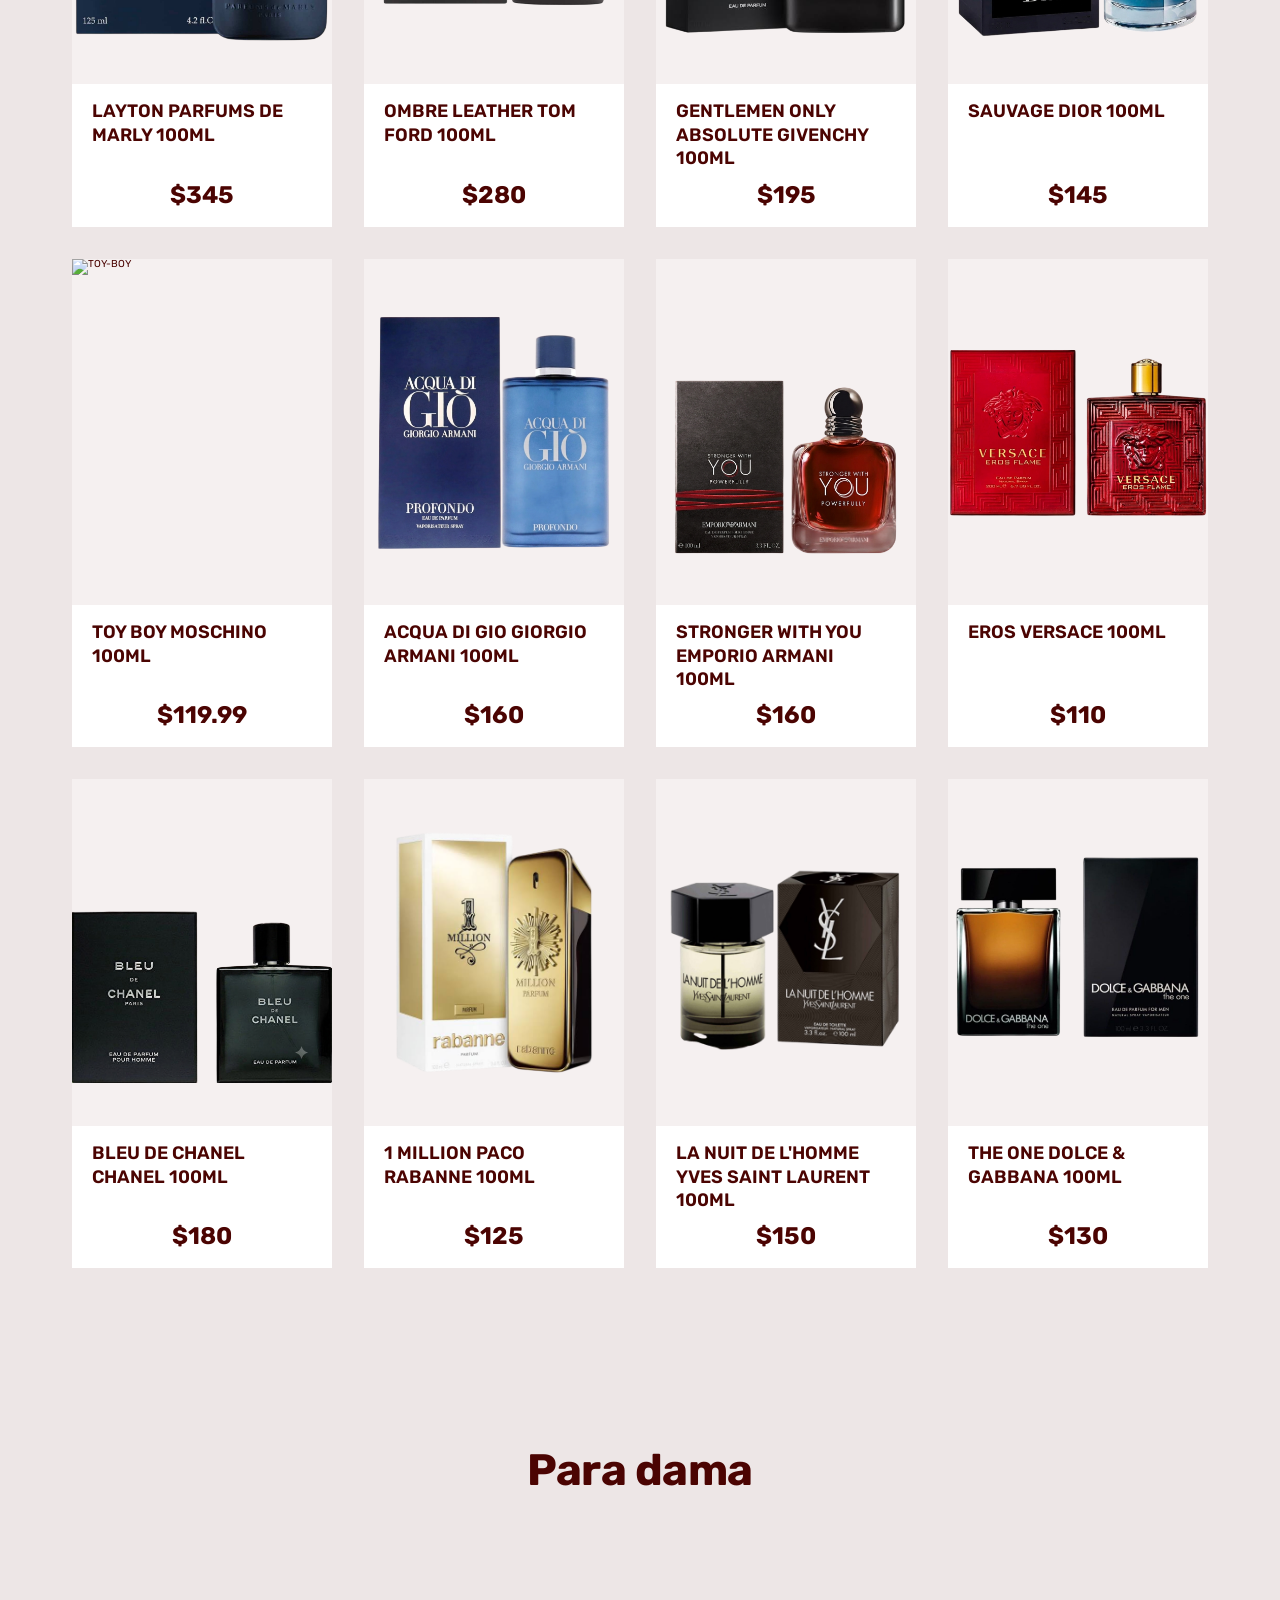
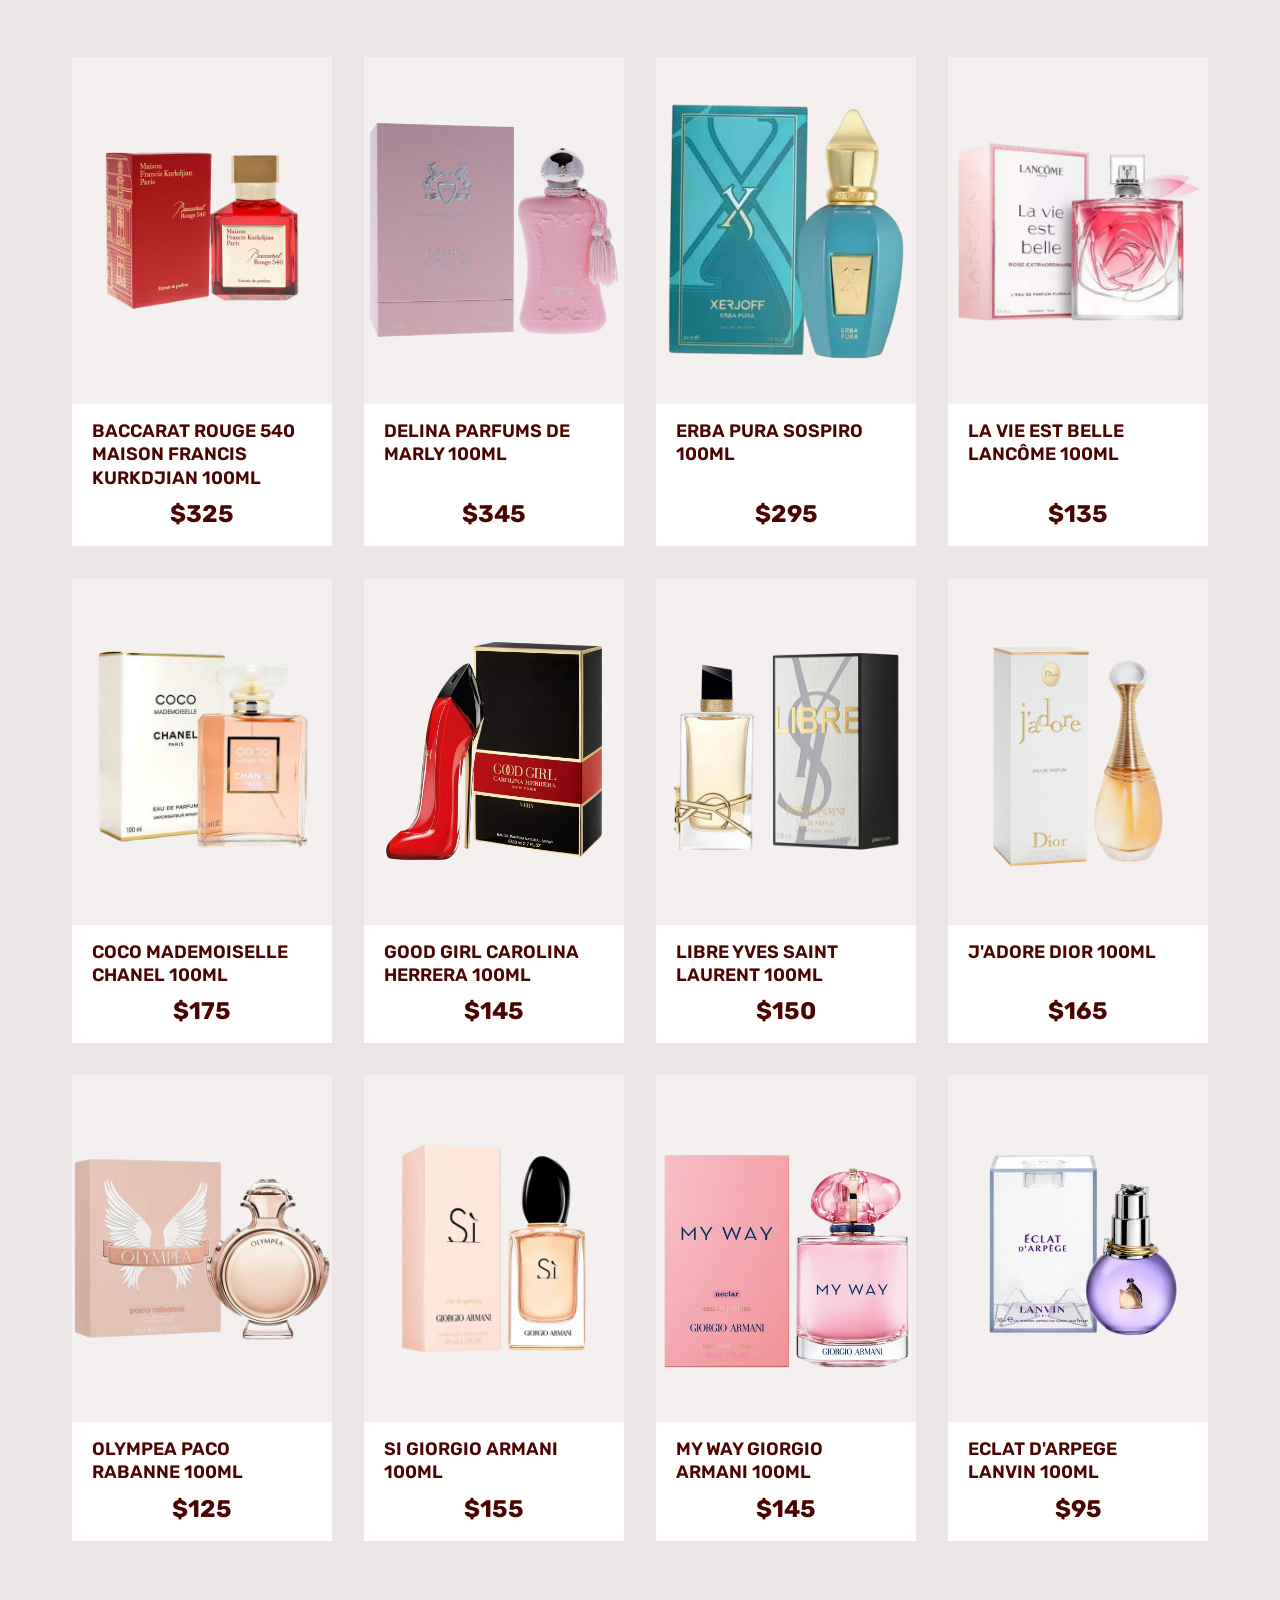
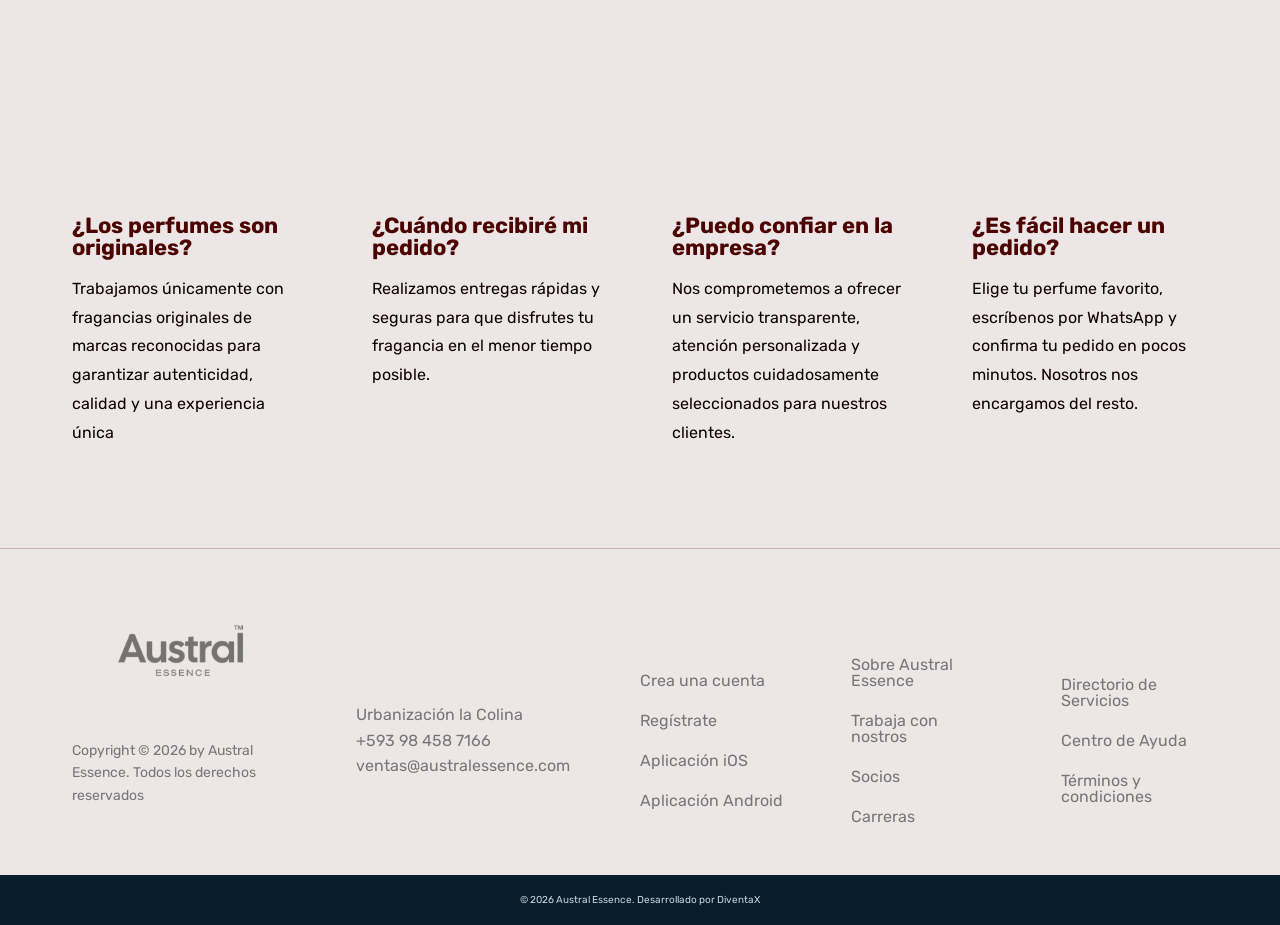
==== commit f9dfe60c: "Update catalog section" ====
--- a/catalog.html
+++ b/catalog.html
@@ -71,7 +71,7 @@
     </div>
 
     
-    <section class="container-catalog ">
+    <section class="container-catalog" >
       <div class="grid red">
         <h2 class="heading-primary hero-title red">
             Encuentra tu fragancia ideal
@@ -81,17 +81,17 @@
             Para caballero
         </h2>
 
-        <div class ="catalog-window">
+        <div class ="catalog-window" id = "catalog-men">
                                                        
                
         </div>
         
 
-        <h2 class="heading-secondary red">
+        <h2 class="heading-secondary red" >
             Para dama
         </h2>
 
-        <div class ="catalog-window">
+        <div class ="catalog-window" id ="catalog-women">
              
         </div>
       </div>
--- a/css/general.css
+++ b/css/general.css
@@ -45,13 +45,7 @@
   display: grid;
   column-gap: 6.4rem;
   row-gap: 9.6rem;
-
-  /* margin-bottom: 9.6rem; */
-}
-
-/* .grid:last-child {
-  margin-bottom: 0;
-} */
+}
 
 .grid:not(:last-child) {
   margin-bottom: 9.6rem;
--- a/css/style.css
+++ b/css/style.css
@@ -5,7 +5,7 @@
 .nav-hero-container {
   width: 100%;
   height: 100vh;
-  background-image: url("../img/hero-section.png");
+  background-image: url("../img/hero-section.webp");
   background-size: cover;
 
   background-position: center;
@@ -113,42 +113,51 @@
 /* HERO SECTION */
 /**************************/
 
+.nav-hero-container {
+  width: 100%;
+  min-height: 100vh;
+  background-image: url("../img/hero-section.png");
+  background-size: cover;
+  background-position: center;
+  display: flex;
+  flex-direction: column;
+}
+
 .section-hero {
   display: flex;
   align-items: center;
-  /* background-color: #dcf6f3; */
-  /* padding: 14.8rem 0 14.8rem 0; */
-  /* height: 100vh; */
+  justify-content: center;
+  flex: 1;
+  min-height: calc(100vh - 8rem);
+  width: 100%;
+  padding: 0;
 }
 
 .hero {
-  max-width: 130rem;
+  display: flex;
+  flex-direction: column;
+  align-items: center;
+  justify-content: center;
+  text-align: center;
+  max-width: 80rem;
+  padding: 0 3.2rem;
+  width: 100%;
   margin: 0 auto;
-  padding: 0 3.2rem;
-  display: grid;
-  grid-template-rows: 1fr 1fr;
-  gap: 9.6rem;
-  align-items: center;
-  justify-content: center;
-}
-
-/* .hero-description {
-  font-size: 2.4rem;
-  line-height: 1.6;
-  margin-bottom: 4.8rem;
-  color: #dcf6f3;
-} */
-
+}
+
+/* ✅ SOLO ELIMINA EL margin-top */
 .hero-title {
   color: #ede6e6;
-  text-align: center;
-  padding-top: 8rem;
-  margin-top: 13rem;
+  /* ELIMINA: margin-top: 13rem;  o cualquier margin-top */
+  margin-bottom: 3.2rem;
+  /* Mantén el resto de estilos como están */
 }
 
 .hero-btn-container {
   display: flex;
   justify-content: center;
+  gap: 1.6rem;
+  flex-wrap: wrap;
 }
 
 /* ==========================
@@ -178,7 +187,7 @@
 
 .brand-card {
   background: #fff;
-  border-radius: 1.8rem;
+
   padding: 3rem;
   display: flex;
   justify-content: center;
@@ -213,6 +222,101 @@
   opacity: 1;
 }
 
+/**************************/
+/* CATEGORIES */
+/**************************/
+
+.container-categories {
+  padding: 0 15rem;
+  background-color: #ede6e6;
+  display: flex;
+  gap: 5rem;
+  align-items: center;
+  justify-content: center;
+}
+
+.categorie-card {
+  height: 50rem;
+  width: 37rem;
+  padding: 3rem 2rem;
+  background: #fff;
+  display: flex;
+  flex-direction: column;
+  justify-content: flex-end;
+  gap: 1rem;
+  box-shadow: 0 1rem 3rem rgba(0, 0, 0, 0.05);
+  transition: all 0.35s;
+  overflow: hidden;
+  position: relative;
+  cursor: pointer;
+}
+
+.man-conver,
+.woman-conver,
+.unisex-conver {
+  position: absolute;
+  top: 0;
+  left: 0;
+  width: 100%;
+  height: 100%;
+  background-size: cover;
+  background-position: center;
+  background-repeat: no-repeat;
+  transition: transform 0.5s cubic-bezier(0.25, 0.46, 0.45, 0.94);
+  z-index: 0;
+}
+
+.man-conver {
+  background-image:
+    linear-gradient(rgba(34, 34, 34, 0.6), rgba(34, 34, 34, 0.6)),
+    url("../img/categories/men.webp");
+}
+
+.woman-conver {
+  background-image:
+    linear-gradient(rgba(34, 34, 34, 0.6), rgba(34, 34, 34, 0.6)),
+    url("../img/categories/women.webp");
+}
+
+.unisex-conver {
+  background-image:
+    linear-gradient(rgba(34, 34, 34, 0.6), rgba(34, 34, 34, 0.6)),
+    url("../img/categories/unisex.webp");
+}
+
+.categorie-card:hover .man-conver,
+.categorie-card:hover .woman-conver,
+.categorie-card:hover .unisex-conver {
+  transform: scale(1.08);
+}
+
+.categorie-title {
+  position: relative;
+  z-index: 1;
+  text-transform: uppercase;
+  color: #ede6e6;
+  font-size: 2.8rem;
+  font-weight: 900;
+  letter-spacing: -0.5px;
+  margin: 0;
+}
+
+.categorie-card a {
+  position: relative;
+  z-index: 1;
+  text-decoration: none;
+  color: #c8963e;
+  font-weight: 500;
+  font-size: 1.8rem;
+  transition: all 0.3s;
+  display: inline-block;
+  margin: 0;
+}
+
+.categorie-card a:hover,
+.categorie-card a:active {
+  color: #c9b4b3;
+}
 /***************************/
 /*******SERVICES************/
 /***************************/
@@ -453,6 +557,95 @@
   background-color: #ede6e6;
 }
 
+/*==================================
+MAPA
+==================================*/
+
+.section-map {
+  padding: 10rem 0;
+  background: #ede6e6;
+}
+
+.contact {
+  min-height: 90vh;
+  margin-top: 9rem;
+  background-image:
+    linear-gradient(rgba(15, 61, 86, 0.65), rgba(15, 61, 86, 0.65)),
+    url("../img/contact-hero.jpg");
+  background-size: cover;
+  background-position: center;
+  display: flex;
+  align-items: center;
+}
+
+.map-layout {
+  margin-top: 6rem;
+  display: grid;
+  grid-template-columns: 2fr 1fr;
+  gap: 4rem;
+  align-items: stretch;
+}
+
+.map-container {
+  overflow: hidden;
+  border-radius: 2rem;
+  box-shadow: 0 2rem 5rem rgba(0, 0, 0, 0.08);
+}
+
+.map-container iframe {
+  width: 100%;
+  height: 100%;
+  min-height: 50rem;
+  border: none;
+}
+
+.location-card {
+  background: white;
+
+  padding: 4rem;
+  padding-top: 7rem;
+  border-radius: 2rem;
+
+  display: flex;
+  flex-direction: column;
+  justify-content: center;
+
+  box-shadow: 0 2rem 5rem rgba(0, 0, 0, 0.08);
+}
+
+.location-card h3 {
+  font-size: 3rem;
+  color: #4b0402;
+  margin-bottom: 2rem;
+}
+
+.location-card > p {
+  font-size: 1.7rem;
+  color: #0f0100;
+  margin-bottom: 3rem;
+  line-height: 1.8;
+}
+
+.location-info {
+  display: flex;
+  flex-direction: column;
+  gap: 2rem;
+  margin-bottom: 4rem;
+}
+
+.location-info p {
+  font-size: 1.6rem;
+  color: #555;
+}
+
+.location-info strong {
+  color: #4b0402;
+}
+
+.btn-low {
+  background-color: #cbecf9;
+}
+
 /**************************/
 /* FOOTER */
 /**************************/
--- a/css/queries.css
+++ b/css/queries.css
@@ -7,10 +7,6 @@
 @media (max-width: 84em) {
   .hero {
     max-width: 120rem;
-  }
-
-  .heading-primary {
-    font-size: 4.4rem;
   }
 
   .gallery {
@@ -66,6 +62,10 @@
   html {
     /* 8px / 16px = 0.5 = 50% */
     font-size: 50%;
+  }
+
+  .section-hero {
+    margin-bottom: 10rem;
   }
 
   .hero {
@@ -193,6 +193,16 @@
     grid-template-columns: repeat(2, 1fr);
   }
 
+  .section-hero {
+    margin-bottom: 10rem;
+  }
+
+  .hero {
+    min-height: 100vh;
+    align-items: center;
+    margin: 0 auto;
+  }
+
   .diets {
     grid-column: 1 / -1;
     justify-self: center;
@@ -265,6 +275,10 @@
     row-gap: 4.8rem;
   }
 
+  .section-hero {
+    margin-bottom: 10rem;
+  }
+
   .grid--2-cols,
   .grid--3-cols,
   .grid--4-cols {
@@ -277,32 +291,29 @@
     padding: 2.4rem 1.6rem;
   }
 
-  .heading-primary {
-    font-size: 6rem;
-  }
-
   .main-nav-link:link,
   .main-nav-link:visited {
     font-size: 3rem;
-    color: #4b0402; /* Color del texto de los enlaces */
-    /* Cambiar a: */
-    /* color: #ffffff; */ /* Blanco */
-    /* color: #000000; */ /* Negro */
-    /* color: #ffd700; */ /* Dorado */
-  }
-
-  .section-hero {
-    max-heights: 100vh;
-  }
-
-  .hero {
-    min-height: 100vh;
+    color: #4b0402;
+  }
+
+  .hero-btn-container {
+    flex-direction: column;
     align-items: center;
-  }
-
-  .hero-title {
-    margin-top: 25rem;
-  }
+    width: 100%;
+  }
+
+  .container-categories {
+    flex-direction: column;
+  }
+
+  /* ✅ NO MODIFICAMOS el tamaño del btn */
+  /* .btn {
+    font-size: 2rem;
+    padding: 1.6rem 2.4rem;
+    width: 100%;
+    max-width: 28rem;
+  } */
 
   .brands-grid {
     grid-template-columns: 1fr;
@@ -314,7 +325,7 @@
 
   .step-img-box {
     display: flex;
-    align-items: center; /* vertical */
+    align-items: center;
     justify-content: center;
   }
 
@@ -322,14 +333,47 @@
     width: 40%;
   }
 
-  .cart-icon {
-    display: none;
+  /* Ocultar carrito en móvil */
+  .nav-icon {
+    display: none !important;
+  }
+}
+
+/* ✅ Móviles muy pequeños */
+@media (max-width: 25em) {
+  .hero-title {
+    font-size: 5rem;
+    margin-top: 15rem;
+  }
+
+  .section-hero {
+    margin-bottom: 20rem;
+    padding-top: 10rem;
+  }
+
+  .btn {
+    font-size: 1.6rem;
+    padding: 1.2rem 2rem;
+  }
+
+  .map-layout {
+    grid-template-columns: 1fr;
+    margin-top: 4rem;
+  }
+
+  .container-categories {
+    flex-direction: column;
   }
 }
 
 @media (max-width: 75em) {
   .no-flexbox-gap .main-nav-list li:not(:last-child) {
     margin-right: 3.2rem;
+  }
+
+  .map-layout {
+    grid-template-columns: 1fr;
+    margin-top: 4rem;
   }
 }
 
@@ -338,4 +382,13 @@
     margin-right: 0;
     margin-bottom: 4.8rem;
   }
-}
+
+  .map-layout {
+    grid-template-columns: 1fr;
+    margin-top: 4rem;
+  }
+
+  .container-categories {
+    flex-direction: column;
+  }
+}
--- a/css/catalog.css
+++ b/css/catalog.css
@@ -161,6 +161,7 @@
 /* Móviles muy pequeños: 1 columna */
 @media (max-width: 25em) {
   /* 400px */
+
   .catalog-window {
     grid-template-columns: 1fr;
     gap: 2rem;
